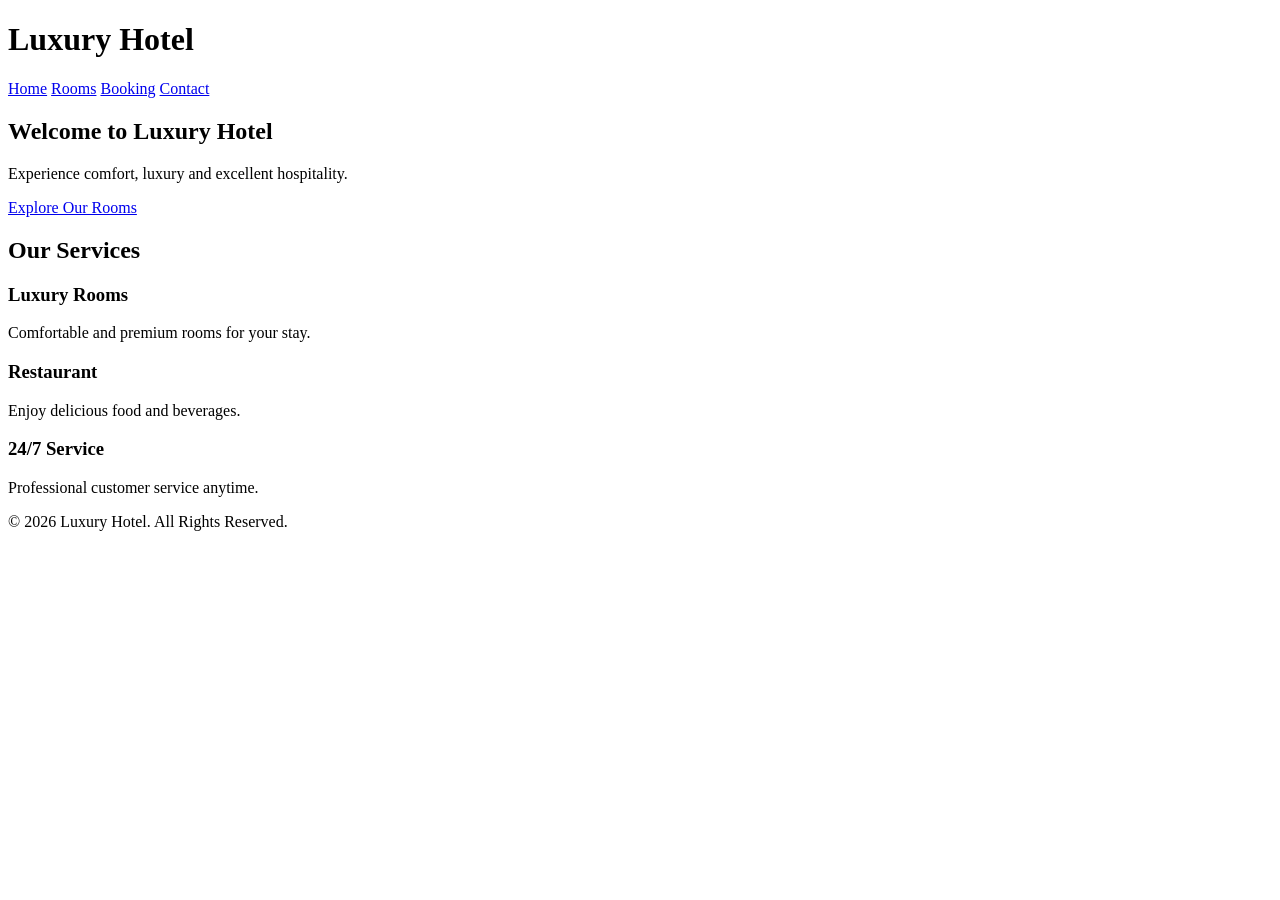
==== index.html @ 218464ea "Create index.html" ====
<!DOCTYPE html>
<html lang="en">
<head>
    <meta charset="UTF-8">
    <meta name="viewport" content="width=device-width, initial-scale=1.0">
    <title>Luxury Hotel</title>
</head>

<body>

    <header>
        <h1>Luxury Hotel</h1>

        <nav>
            <a href="index.html">Home</a>
            <a href="rooms.html">Rooms</a>
            <a href="booking.html">Booking</a>
            <a href="contact.html">Contact</a>
        </nav>
    </header>

    <main>

        <section>
            <h2>Welcome to Luxury Hotel</h2>

            <p>
                Experience comfort, luxury and excellent hospitality.
            </p>

            <a href="rooms.html">Explore Our Rooms</a>
        </section>

        <section>
            <h2>Our Services</h2>

            <div>
                <h3>Luxury Rooms</h3>
                <p>Comfortable and premium rooms for your stay.</p>
            </div>

            <div>
                <h3>Restaurant</h3>
                <p>Enjoy delicious food and beverages.</p>
            </div>

            <div>
                <h3>24/7 Service</h3>
                <p>Professional customer service anytime.</p>
            </div>
        </section>

    </main>

    <footer>
        <p>© 2026 Luxury Hotel. All Rights Reserved.</p>
    </footer>

</body>
</html>
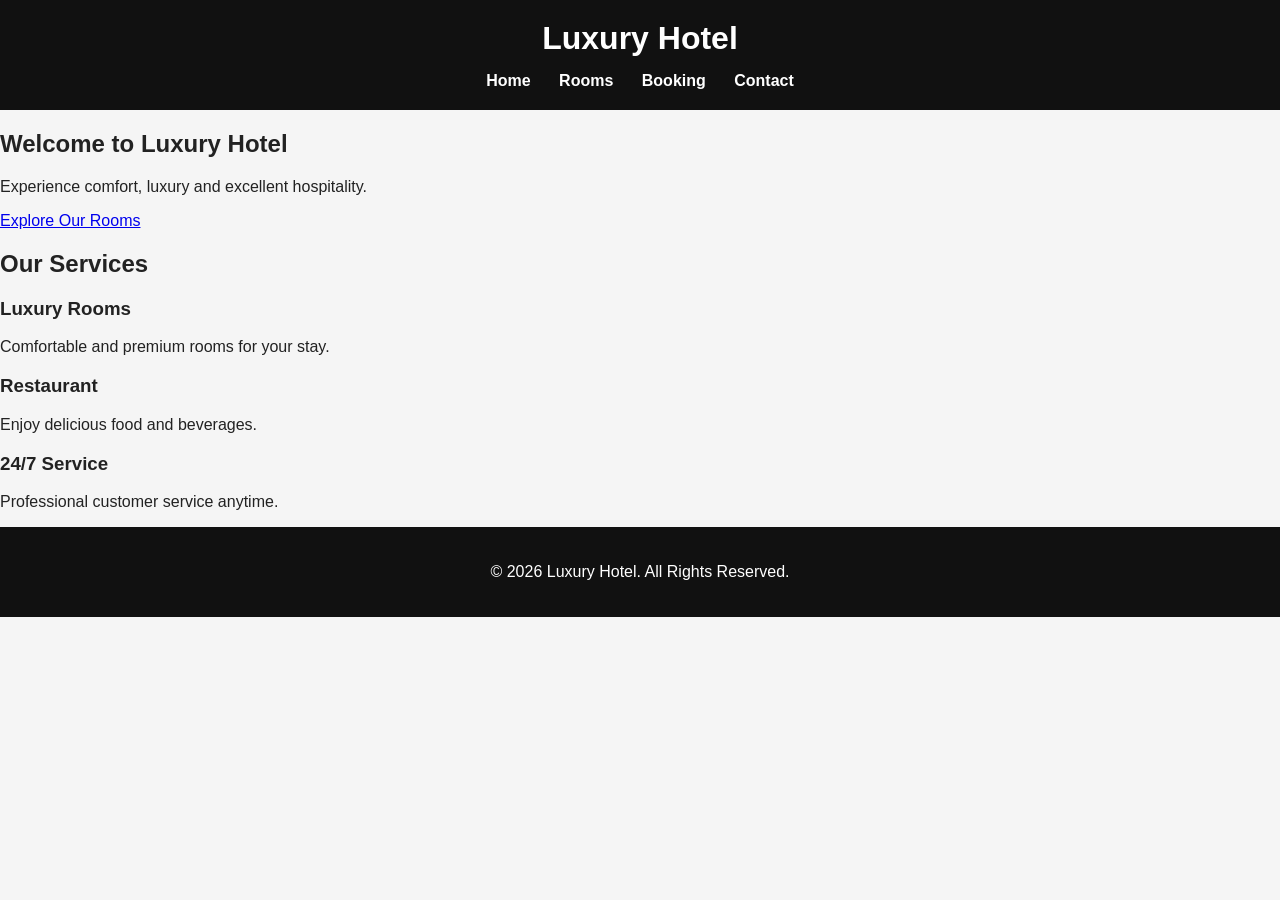
==== commit 7e87b100: "Update index.html" ====
--- a/index.html
+++ b/index.html
@@ -4,6 +4,7 @@
     <meta charset="UTF-8">
     <meta name="viewport" content="width=device-width, initial-scale=1.0">
     <title>Luxury Hotel</title>
+    <link rel="stylesheet" href="style.css">
 </head>
 
 <body>
--- a/style.css
+++ b/style.css
@@ -0,0 +1,101 @@
+* {
+    box-sizing: border-box;
+}
+
+body {
+    margin: 0;
+    font-family: Arial, sans-serif;
+    background-color: #f5f5f5;
+    color: #222;
+}
+
+/* Header */
+
+header {
+    background-color: #111;
+    color: white;
+    padding: 20px;
+    text-align: center;
+}
+
+header h1 {
+    margin: 0;
+}
+
+nav {
+    margin-top: 15px;
+}
+
+nav a {
+    color: white;
+    text-decoration: none;
+    margin: 0 12px;
+    font-weight: bold;
+}
+
+nav a:hover {
+    text-decoration: underline;
+}
+
+/* Hero Section */
+
+.hero {
+    text-align: center;
+    padding: 120px 20px;
+    background-color: #ddd;
+}
+
+.hero h2 {
+    font-size: 45px;
+    margin-bottom: 15px;
+}
+
+.hero p {
+    font-size: 20px;
+}
+
+/* Button */
+
+.btn {
+    display: inline-block;
+    margin-top: 20px;
+    padding: 12px 25px;
+    background-color: #111;
+    color: white;
+    text-decoration: none;
+    border-radius: 5px;
+}
+
+.btn:hover {
+    background-color: #444;
+}
+
+/* Services */
+
+.services {
+    text-align: center;
+    padding: 60px 20px;
+}
+
+.services h2 {
+    font-size: 32px;
+}
+
+.service {
+    display: inline-block;
+    width: 28%;
+    min-width: 220px;
+    margin: 10px;
+    padding: 25px;
+    background-color: white;
+    border-radius: 10px;
+}
+
+/* Footer */
+
+footer {
+    background-color: #111;
+    color: white;
+    text-align: center;
+    padding: 20px;
+}
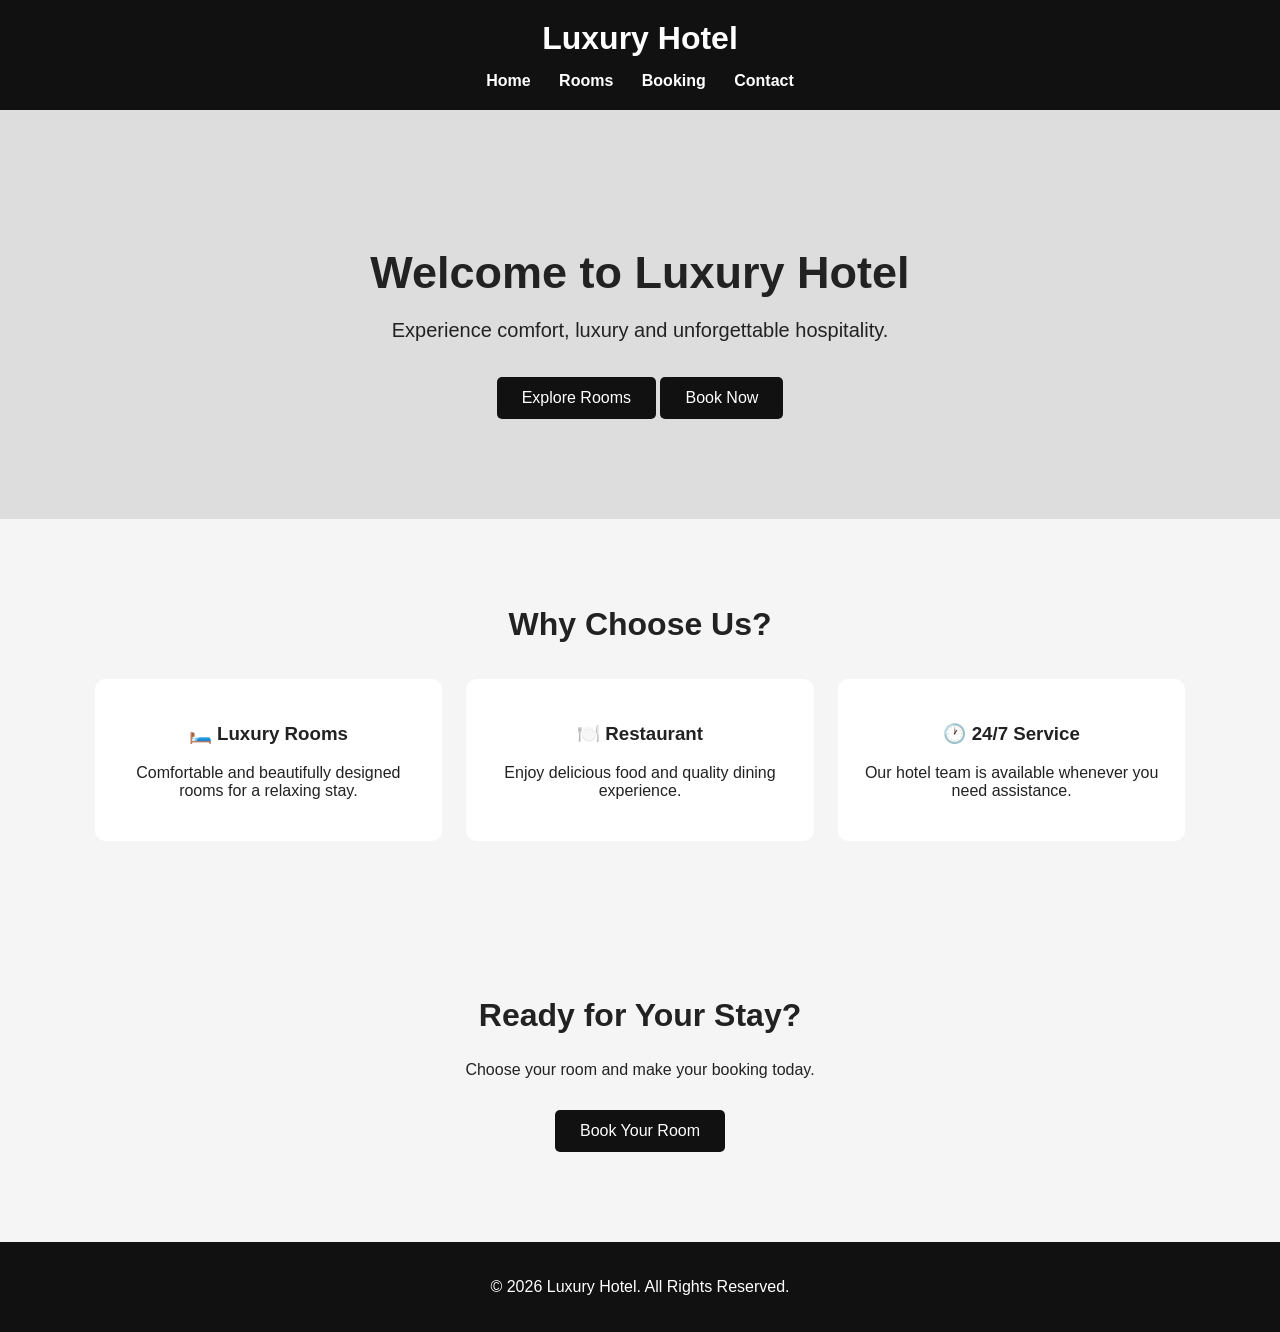
==== commit 54ff2128: "Update index.html" ====
--- a/index.html
+++ b/index.html
@@ -3,59 +3,74 @@
 <head>
     <meta charset="UTF-8">
     <meta name="viewport" content="width=device-width, initial-scale=1.0">
-    <title>Luxury Hotel</title>
+    <title>Luxury Hotel | Premium Stay</title>
     <link rel="stylesheet" href="style.css">
 </head>
 
 <body>
 
-    <header>
-        <h1>Luxury Hotel</h1>
+<header>
+    <h1>Luxury Hotel</h1>
 
-        <nav>
-            <a href="index.html">Home</a>
-            <a href="rooms.html">Rooms</a>
-            <a href="booking.html">Booking</a>
-            <a href="contact.html">Contact</a>
-        </nav>
-    </header>
+    <nav>
+        <a href="index.html">Home</a>
+        <a href="rooms.html">Rooms</a>
+        <a href="booking.html">Booking</a>
+        <a href="contact.html">Contact</a>
+    </nav>
+</header>
 
-    <main>
+<main>
 
-        <section>
-            <h2>Welcome to Luxury Hotel</h2>
+<section class="hero">
+    <h2>Welcome to Luxury Hotel</h2>
 
-            <p>
-                Experience comfort, luxury and excellent hospitality.
-            </p>
+    <p>
+        Experience comfort, luxury and unforgettable hospitality.
+    </p>
 
-            <a href="rooms.html">Explore Our Rooms</a>
-        </section>
+    <a href="rooms.html" class="btn">Explore Rooms</a>
+    <a href="booking.html" class="btn">Book Now</a>
+</section>
 
-        <section>
-            <h2>Our Services</h2>
+<section class="services">
 
-            <div>
-                <h3>Luxury Rooms</h3>
-                <p>Comfortable and premium rooms for your stay.</p>
-            </div>
+    <h2>Why Choose Us?</h2>
 
-            <div>
-                <h3>Restaurant</h3>
-                <p>Enjoy delicious food and beverages.</p>
-            </div>
+    <div class="service">
+        <h3>🛏️ Luxury Rooms</h3>
+        <p>Comfortable and beautifully designed rooms for a relaxing stay.</p>
+    </div>
 
-            <div>
-                <h3>24/7 Service</h3>
-                <p>Professional customer service anytime.</p>
-            </div>
-        </section>
+    <div class="service">
+        <h3>🍽️ Restaurant</h3>
+        <p>Enjoy delicious food and quality dining experience.</p>
+    </div>
 
-    </main>
+    <div class="service">
+        <h3>🕐 24/7 Service</h3>
+        <p>Our hotel team is available whenever you need assistance.</p>
+    </div>
 
-    <footer>
-        <p>© 2026 Luxury Hotel. All Rights Reserved.</p>
-    </footer>
+</section>
+
+<section class="services">
+
+    <h2>Ready for Your Stay?</h2>
+
+    <p>
+        Choose your room and make your booking today.
+    </p>
+
+    <a href="booking.html" class="btn">Book Your Room</a>
+
+</section>
+
+</main>
+
+<footer>
+    <p>© 2026 Luxury Hotel. All Rights Reserved.</p>
+</footer>
 
 </body>
-</html>
+</html>
--- a/style.css
+++ b/style.css
@@ -10,7 +10,6 @@
 }
 
 /* Header */
-
 header {
     background-color: #111;
     color: white;
@@ -20,6 +19,7 @@
 
 header h1 {
     margin: 0;
+    font-size: 32px;
 }
 
 nav {
@@ -31,17 +31,22 @@
     text-decoration: none;
     margin: 0 12px;
     font-weight: bold;
+    display: inline-block;
 }
 
 nav a:hover {
     text-decoration: underline;
 }
 
-/* Hero Section */
-
+/* Main */
+main {
+    width: 100%;
+}
+
+/* Hero */
 .hero {
     text-align: center;
-    padding: 120px 20px;
+    padding: 100px 20px;
     background-color: #ddd;
 }
 
@@ -54,24 +59,26 @@
     font-size: 20px;
 }
 
-/* Button */
-
-.btn {
+/* Buttons */
+.btn,
+button {
     display: inline-block;
-    margin-top: 20px;
+    margin-top: 15px;
     padding: 12px 25px;
     background-color: #111;
     color: white;
     text-decoration: none;
+    border: none;
     border-radius: 5px;
-}
-
-.btn:hover {
+    cursor: pointer;
+}
+
+.btn:hover,
+button:hover {
     background-color: #444;
 }
 
 /* Services */
-
 .services {
     text-align: center;
     padding: 60px 20px;
@@ -91,11 +98,127 @@
     border-radius: 10px;
 }
 
+/* Booking & Contact */
+.booking-section,
+.contact-section {
+    max-width: 800px;
+    margin: auto;
+    padding: 50px 20px;
+}
+
+.booking-section h2,
+.contact-section h2 {
+    text-align: center;
+    font-size: 32px;
+}
+
+form {
+    width: 100%;
+    max-width: 600px;
+    margin: 30px auto;
+}
+
+form label {
+    display: block;
+    margin-top: 15px;
+    margin-bottom: 6px;
+    font-weight: bold;
+}
+
+form input,
+form select,
+form textarea {
+    width: 100%;
+    padding: 12px;
+    border: 1px solid #aaa;
+    border-radius: 5px;
+    font-size: 16px;
+}
+
+form textarea {
+    resize: vertical;
+    min-height: 130px;
+}
+
+form button {
+    width: 100%;
+}
+
+/* Contact Information */
+.contact-info {
+    background-color: white;
+    padding: 25px;
+    border-radius: 10px;
+    margin: 30px 0;
+}
+
+.contact-info h3 {
+    margin-bottom: 5px;
+}
+
 /* Footer */
-
 footer {
     background-color: #111;
     color: white;
     text-align: center;
     padding: 20px;
-}
+    margin-top: 30px;
+}
+
+/* Mobile Responsive */
+@media (max-width: 600px) {
+
+    header {
+        padding: 15px 10px;
+    }
+
+    header h1 {
+        font-size: 28px;
+    }
+
+    nav a {
+        margin: 6px 8px;
+        font-size: 15px;
+    }
+
+    .hero {
+        padding: 70px 15px;
+    }
+
+    .hero h2 {
+        font-size: 32px;
+    }
+
+    .hero p {
+        font-size: 17px;
+    }
+
+    .services {
+        padding: 40px 15px;
+    }
+
+    .service {
+        display: block;
+        width: 100%;
+        min-width: 0;
+        margin: 15px 0;
+    }
+
+    .booking-section,
+    .contact-section {
+        padding: 35px 15px;
+    }
+
+    .booking-section h2,
+    .contact-section h2 {
+        font-size: 28px;
+    }
+
+    form {
+        width: 100%;
+    }
+
+    footer {
+        font-size: 14px;
+    }
+}
